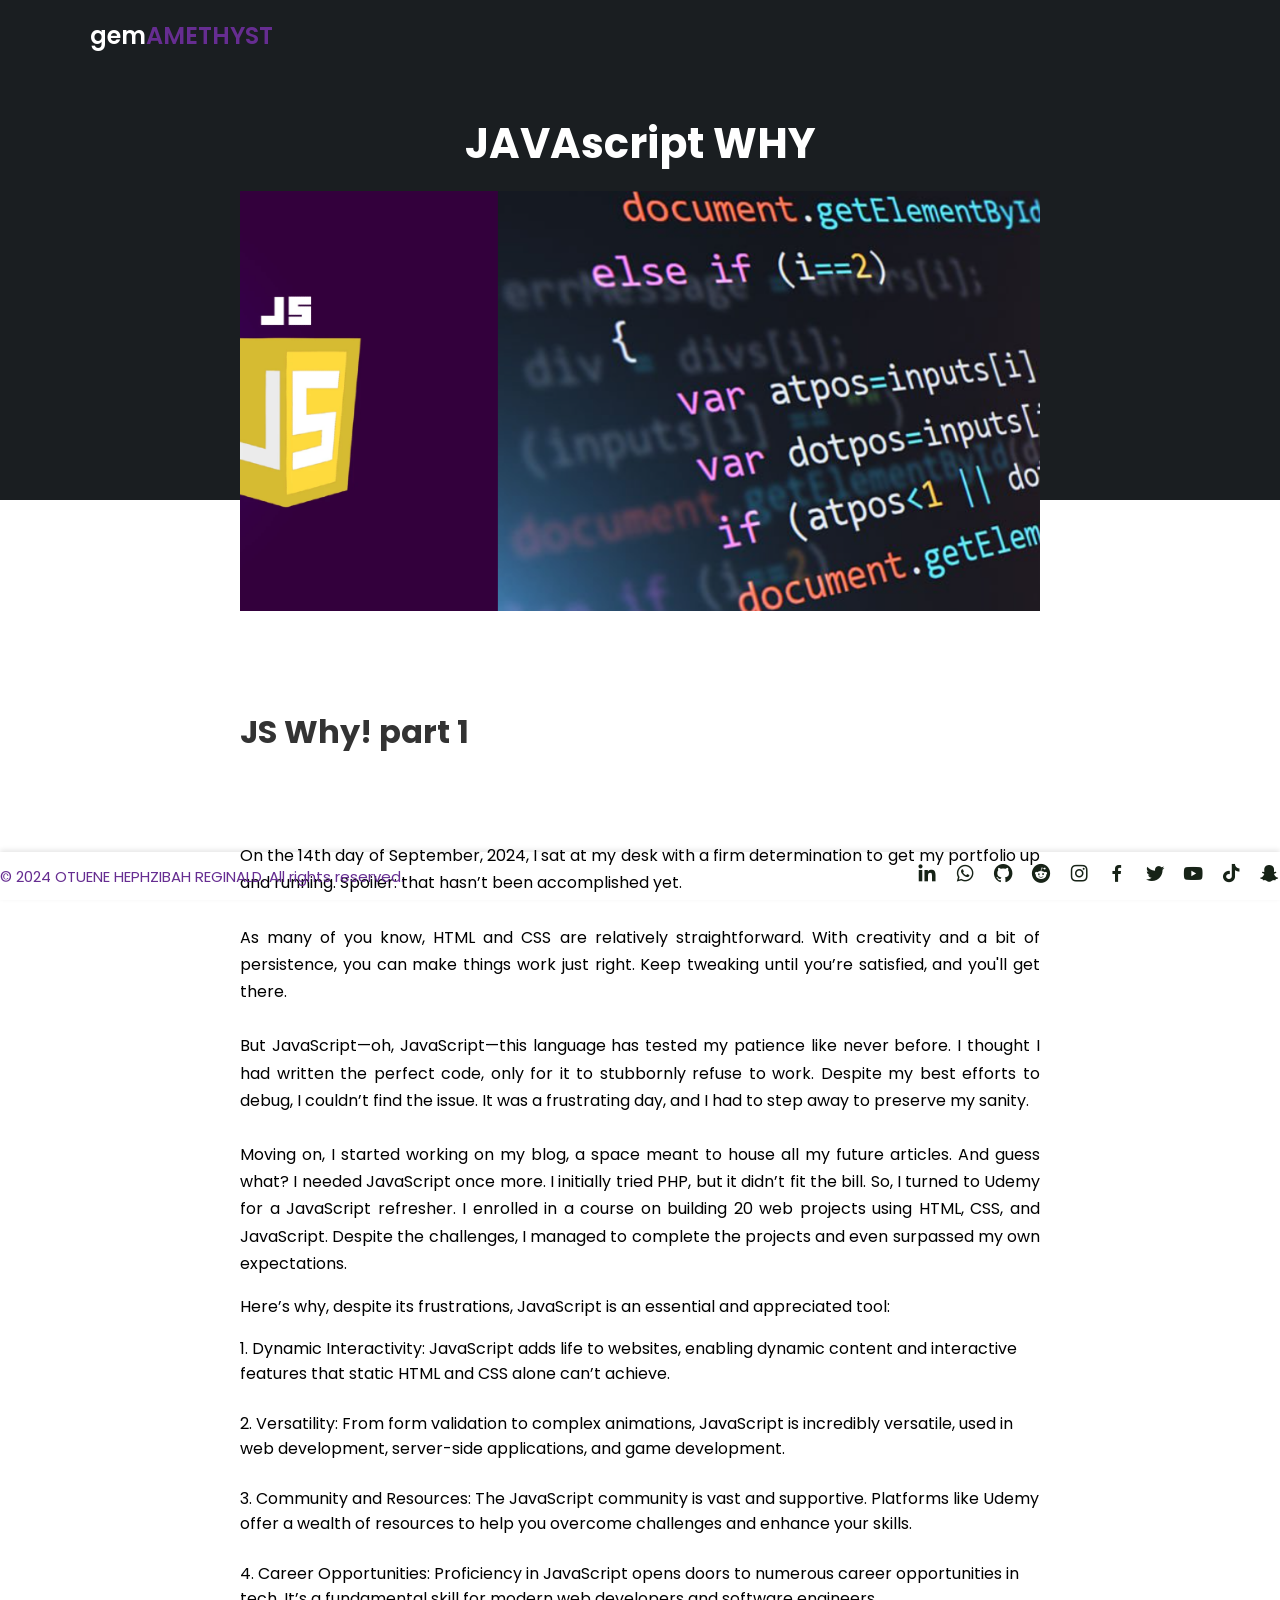
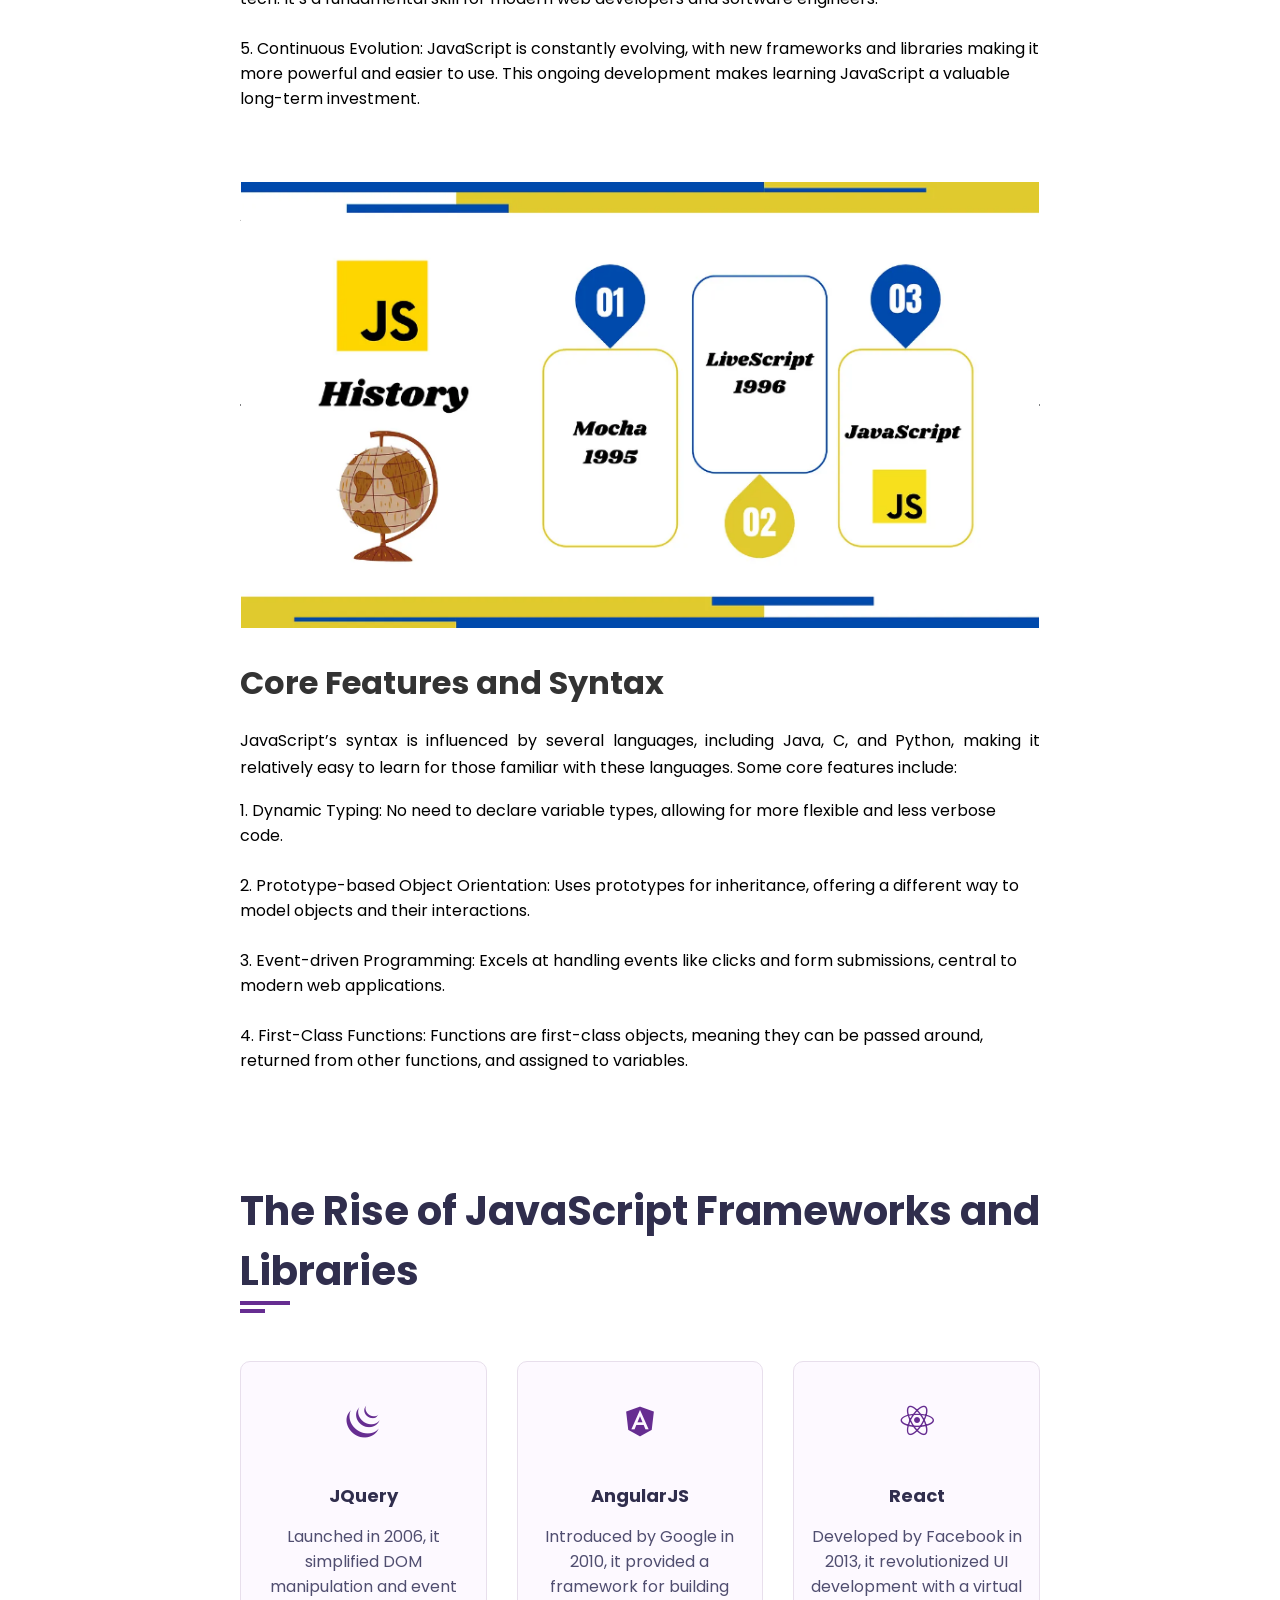
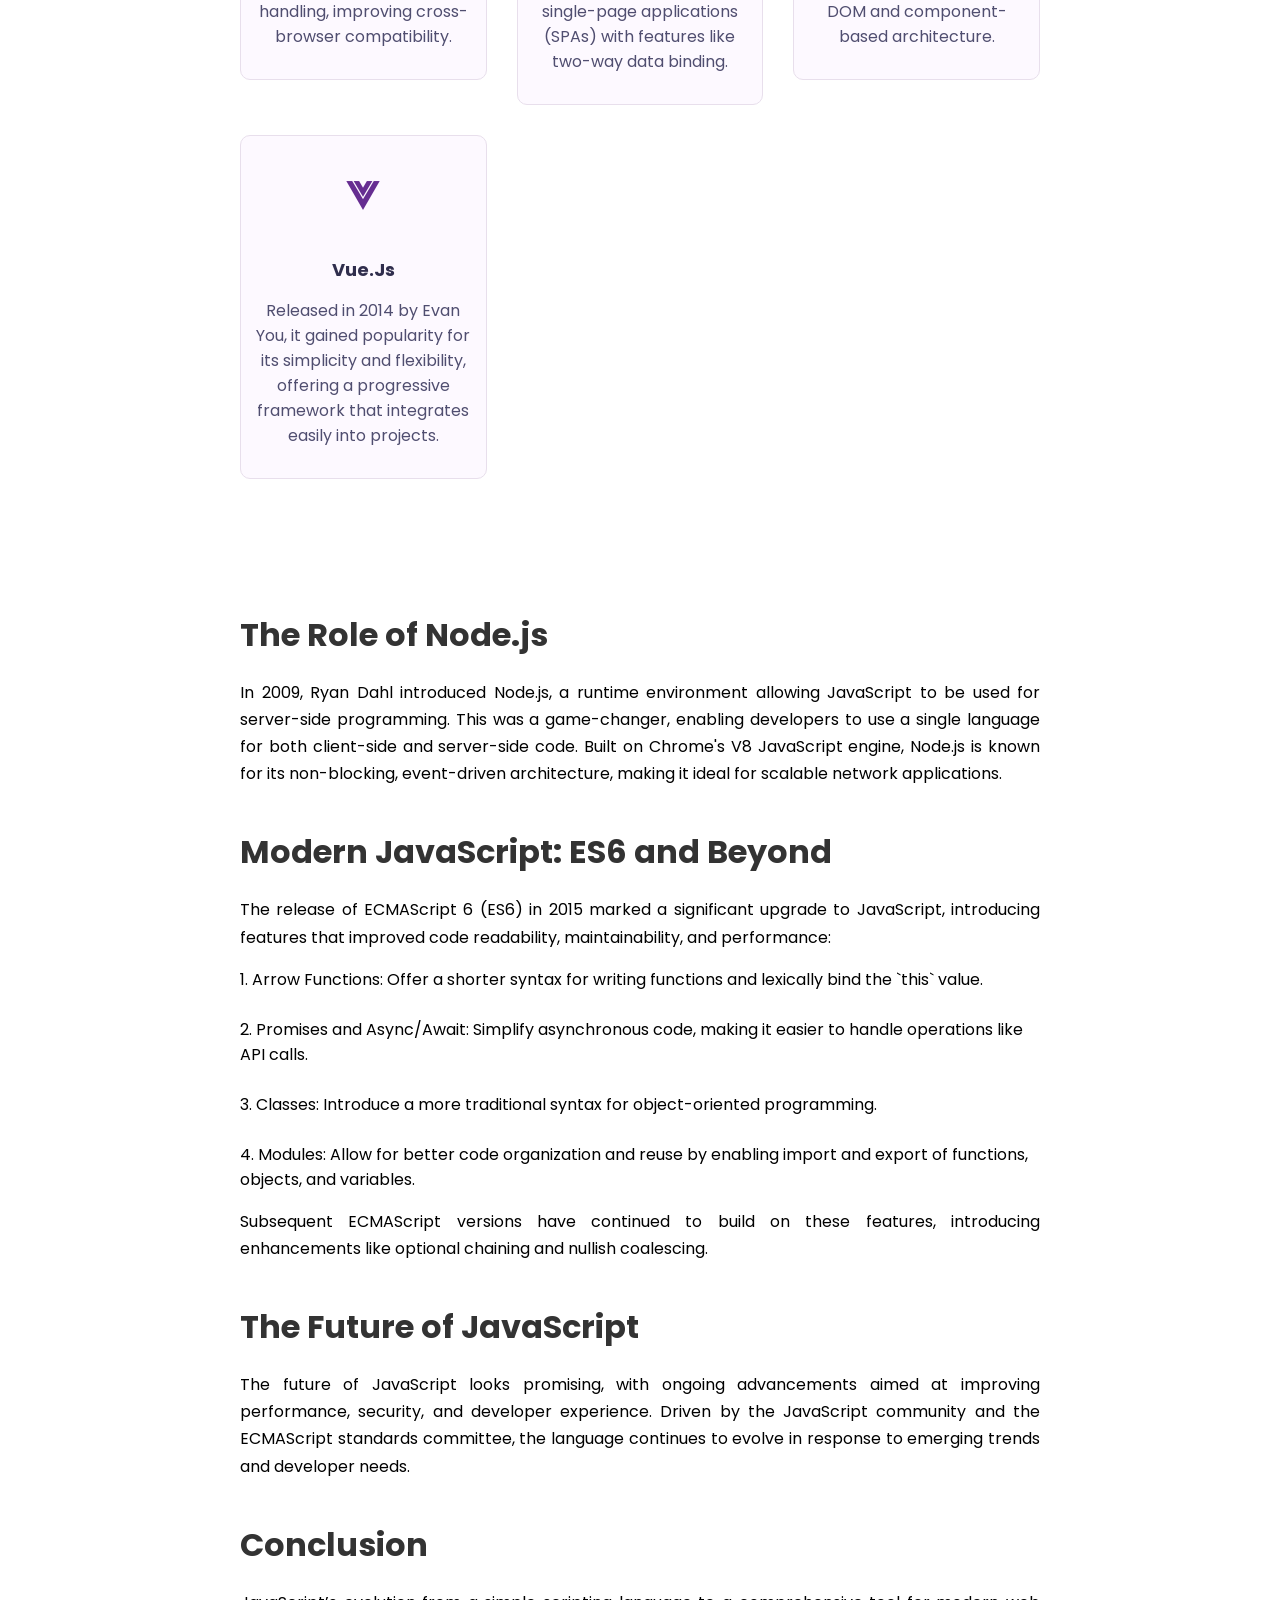
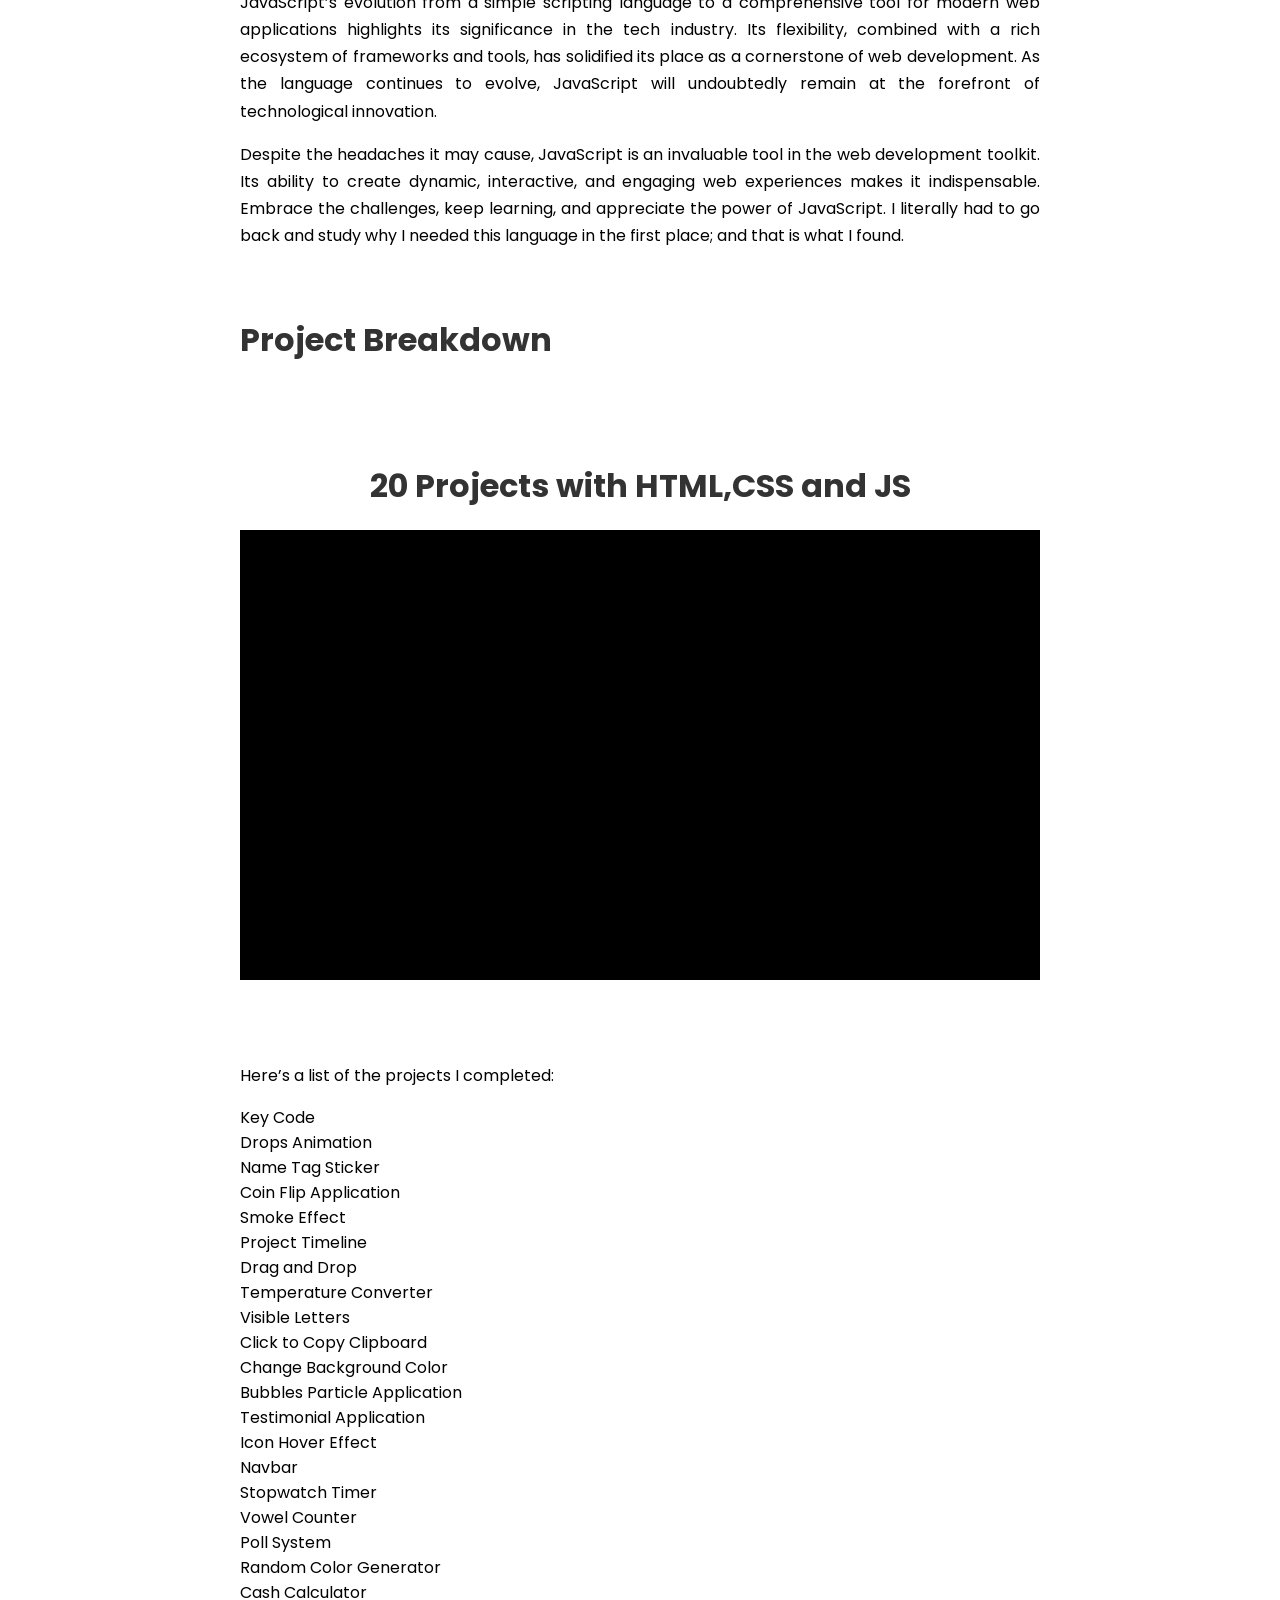
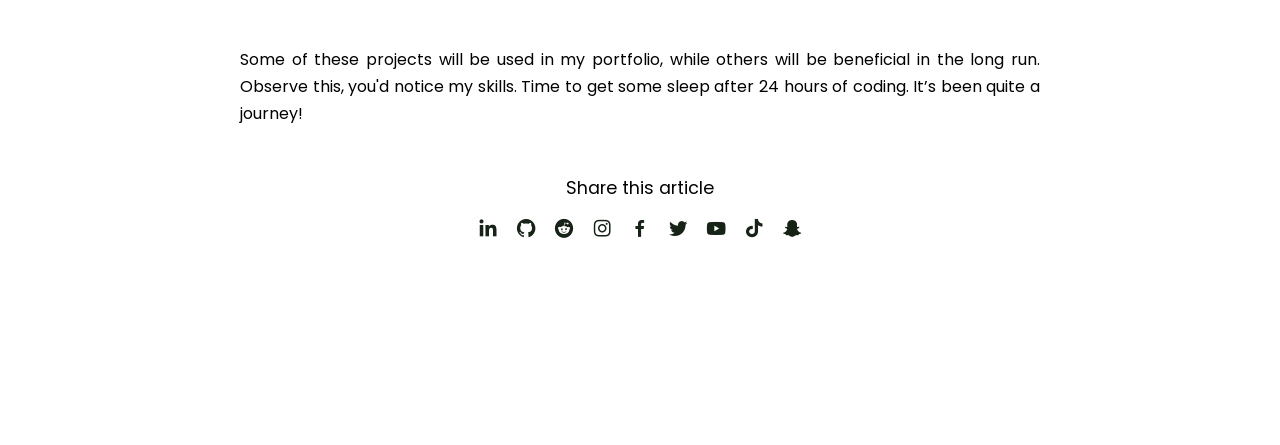
==== index.html @ 53ecd516 "Rename Java-why.html to index.html" ====
<!DOCTYPE html>
<html lang="en">
<head>
    <meta charset="UTF-8">
    <meta http-equiv="X-UA-Compatible" content="IE=edge">
    <meta name="viewport" content="width=device-width, initial-scale=1.0">
    <title>JAVAscript WHY!</title>
    <link rel="stylesheet" href="css/style.css">
    <link rel="stylesheet" href="https://unpkg.com/boxicons@2.1.1/css/boxicons.min.css">
</head>
<body>
    <header class="shadow">
        <div class="nav container">
            <a href="index.html" class="logo">gem<span>AMETHYST</span></a>
            <a href="#" class="login" hidden>Login</a>
        </div>
    </header>
    <!--Post content-->
    <section class="post-header">
        <div class="header-content post-container">
            <!--back to home-->
            <a href="index.html" class="back-home" hidden>Back to Home</a>
            <!--Title-->
            <h1 class="header-title">JAVAscript WHY</h1>
            <img src="img/post-5.png" alt="JavaScript Introduction" class="header-img">
        </div>
    </section>
    <section class="post-content post-container">
        <h2 class="sub-heading">JS Why! part 1</h2>
        <br> <br>
        <p class="post-text">On the 14th day of September, 2024, I sat at my desk with a firm determination to get my portfolio up and running. Spoiler: that hasn’t been accomplished yet.
            <br> <br>
            As many of you know, HTML and CSS are relatively straightforward. With creativity and a bit of persistence, you can make things work just right. Keep tweaking until you’re satisfied, and you'll get there.
            <br> <br>
            But JavaScript—oh, JavaScript—this language has tested my patience like never before. I thought I had written the perfect code, only for it to stubbornly refuse to work. Despite my best efforts to debug, I couldn’t find the issue. It was a frustrating day, and I had to step away to preserve my sanity.
            <br> <br>
            Moving on, I started working on my blog, a space meant to house all my future articles. And guess what? I needed JavaScript once more. I initially tried PHP, but it didn’t fit the bill. So, I turned to Udemy for a JavaScript refresher. I enrolled in a course on building 20 web projects using HTML, CSS, and JavaScript. Despite the challenges, I managed to complete the projects and even surpassed my own expectations.
        </p>
        <p class="post-text">Here’s why, despite its frustrations, JavaScript is an essential and appreciated tool:
            <ul>
                    <li>1. Dynamic Interactivity: JavaScript adds life to websites, enabling dynamic content and interactive features that static HTML and CSS alone can’t achieve.</li>
               <br> <li>2. Versatility: From form validation to complex animations, JavaScript is incredibly versatile, used in web development, server-side applications, and game development.</li>
               <br> <li>3. Community and Resources: The JavaScript community is vast and supportive. Platforms like Udemy offer a wealth of resources to help you overcome challenges and enhance your skills.</li>
               <br> <li>4. Career Opportunities: Proficiency in JavaScript opens doors to numerous career opportunities in tech. It’s a fundamental skill for modern web developers and software engineers.</li>
              <br>  <li>5. Continuous Evolution: JavaScript is constantly evolving, with new frameworks and libraries making it more powerful and easier to use. This ongoing development makes learning JavaScript a valuable long-term investment.</li>
            </ul>
        </p><br><br><br>
        <h2 class="sub-heading">A Brief History of JavaScript</h2>
    <div class="flashcard portfolio-img"><br><br><br><br><br><br>
    <div class="flashcard-content">
        <div class="flashcard-front">
            <img src="img/post-6.png" alt="JavaScript Introduction" class="portfolio-img">
        </div>
        <div class="flashcard-back">
    <p class="post-text faq">JavaScript was created by Brendan Eich in 1995 while working at Netscape Communications Corporation. Originally named Mocha, it was later renamed LiveScript before becoming JavaScript. The initial goal was to add interactivity to web pages, complementing HTML and CSS. Designed to run in the browser, JavaScript allowed for dynamic content creation without server-side processing for every user interaction.</p>
        </div>
    </div>
</div><br><br><br><br><br><br><br><br><br>
        <h2 class="sub-heading">Core Features and Syntax</h2>
        <p class="post-text">JavaScript’s syntax is influenced by several languages, including Java, C, and Python, making it relatively easy to learn for those familiar with these languages. Some core features include:
            <ul>
            <li>1. Dynamic Typing: No need to declare variable types, allowing for more flexible and less verbose code.</li>
        <br><li>2. Prototype-based Object Orientation: Uses prototypes for inheritance, offering a different way to model objects and their interactions.</li>
        <br><li>3. Event-driven Programming: Excels at handling events like clicks and form submissions, central to modern web applications.</li>
        <br><li>4. First-Class Functions: Functions are first-class objects, meaning they can be passed around, returned from other functions, and assigned to variables.</li>
            </ul>
        </p>
        <section class="service section" id="services">
            <div class="container">
                <div class="row">
                    <div class="section-title padd-15">
                        <h2>The Rise of JavaScript Frameworks and Libraries</h2>
                    </div>
                </div>
                     <!-- Service Item Starts-->
                <div class="row">
                     <div class="service-item padd-15">
                        <div class="service-item-inner">
                            <div class="icon"> <i class='bx bxl-jquery'></i>
                            </div>
                            <h4>jQuery</h4>
                            <p>Launched in 2006, it simplified DOM manipulation and event handling, improving cross-browser compatibility.</p>
                        </div>
                     </div>
                     <div class="service-item padd-15">
                        <div class="service-item-inner">
                            <div class="icon"> <i class='bx bxl-angular' ></i>
                            </div>
                            <h4>AngularJS</h4>
                            <p>Introduced by Google in 2010, it provided a framework for building single-page applications (SPAs) with features like two-way data binding.</p>
                        </div>
                     </div>
                     <div class="service-item padd-15">
                        <div class="service-item-inner">
                            <div class="icon"><i class='bx bxl-react' ></i>
                            </div>
                            <h4>React</h4>
                            <p>Developed by Facebook in 2013, it revolutionized UI development with a virtual DOM and component-based architecture.</p>
                        </div>
                     </div>
                     <div class="service-item padd-15">
                        <div class="service-item-inner">
                            <div class="icon"><i class='bx bxl-vuejs' ></i>
                            </div>
                            <h4>Vue.js</h4>
                            <p>Released in 2014 by Evan You, it gained popularity for its simplicity and flexibility, offering a progressive framework that integrates easily into projects.</p>
                        </div>
                     </div>
                </div>
            </div>
         </section>
        <h2 class="sub-heading">The Role of Node.js</h2>
        <p class="post-text">In 2009, Ryan Dahl introduced Node.js, a runtime environment allowing JavaScript to be used for server-side programming. This was a game-changer, enabling developers to use a single language for both client-side and server-side code. Built on Chrome's V8 JavaScript engine, Node.js is known for its non-blocking, event-driven architecture, making it ideal for scalable network applications.</p><br>
        <h2 class="sub-heading">Modern JavaScript: ES6 and Beyond</h2>
        <p class="post-text">The release of ECMAScript 6 (ES6) in 2015 marked a significant upgrade to JavaScript, introducing features that improved code readability, maintainability, and performance:
            <ul>
                <li>1. Arrow Functions: Offer a shorter syntax for writing functions and lexically bind the `this` value.</li>
            <br><li>2. Promises and Async/Await: Simplify asynchronous code, making it easier to handle operations like API calls.</li>
            <br><li>3. Classes: Introduce a more traditional syntax for object-oriented programming.</li>
            <br><li>4. Modules: Allow for better code organization and reuse by enabling import and export of functions, objects, and variables.</li>
            </ul>
        </p>
        <p class="post-text">Subsequent ECMAScript versions have continued to build on these features, introducing enhancements like optional chaining and nullish coalescing.</p>
        <br><h2 class="sub-heading">The Future of JavaScript</h2>
        <p class="post-text">The future of JavaScript looks promising, with ongoing advancements aimed at improving performance, security, and developer experience. Driven by the JavaScript community and the ECMAScript standards committee, the language continues to evolve in response to emerging trends and developer needs.</p>
        <br>
        <h2 class="sub-heading">Conclusion</h2>
        <p class="post-text">JavaScript’s evolution from a simple scripting language to a comprehensive tool for modern web applications highlights its significance in the tech industry. Its flexibility, combined with a rich ecosystem of frameworks and tools, has solidified its place as a cornerstone of web development. As the language continues to evolve, JavaScript will undoubtedly remain at the forefront of technological innovation.
        </p>
        <p class="post-text">Despite the headaches it may cause, JavaScript is an invaluable tool in the web development toolkit. Its ability to create dynamic, interactive, and engaging web experiences makes it indispensable. Embrace the challenges, keep learning, and appreciate the power of JavaScript. I literally had to go back and study why I needed this language in the first place; and that is what I found.</p><br><br>
        <h2 class="sub-heading">Project Breakdown</h2>
        <!-- Video Section -->
<section class="video-section post-container">
    <h2 class="sub-heading">20 Projects with HTML,CSS and JS</h2>
    <div  id="video-container"  class="video-container">
        <iframe width="560" height="315" src="https://www.youtube.com/embed/vBB3vHNWufc?si=1wECyl5LF7xjWL_x?autoplay=0" 
        title="YouTube video player" 
        frameborder="0" 
        allow="accelerometer; autoplay; clipboard-write; encrypted-media; gyroscope; picture-in-picture; web-share" 
        referrerpolicy="strict-origin-when-cross-origin" allowfullscreen></iframe>
    </div>
</section>
        <p class="post-text">Here’s a list of the projects I completed:
            <ul>
                <li>Key Code</li>
                <li>Drops Animation</li>
                <li>Name Tag Sticker</li>
                <li>Coin Flip Application</li>
                <li>Smoke Effect</li>
                <li>Project Timeline</li>
                <li>Drag and Drop</li>
                <li>Temperature Converter</li>
                <li>Visible Letters</li>
                <li>Click to Copy Clipboard</li>
                <li>Change Background Color</li>
                <li>Bubbles Particle Application</li>
                <li>Testimonial Application</li>
                <li>Icon Hover Effect</li>
                <li>Navbar</li>
                <li>Stopwatch Timer</li>
                <li>Vowel Counter</li>
                <li>Poll System</li>
                <li>Random Color Generator</li>
                <li>Cash Calculator</li>
            </ul>
        </p><br>
        <p class="post-text">Some of these projects will be used in my portfolio, while others will be beneficial in the long run. Observe this, you'd notice my skills. Time to get some sleep after 24 hours of coding. It’s been quite a journey!</p>
    </section>
    <div class="share post-container">
        <span class="share-title">Share this article</span>
        <div class="social">
            <a href="https://www.linkedin.com/shareArticle?mini=true&url=YOUR_URL&title=YOUR_TITLE&summary=YOUR_SUMMARY"  target="_blank"><i class='bx bxl-linkedin'></i></a>
            <a href="https://github.com/new"  target="_blank"><i class='bx bxl-github'></i></a>
            <a href="https://www.reddit.com/submit?url=YOUR_URL&title=YOUR_TITLE"  target="_blank"><i class='bx bxl-reddit'></i></a>
            <a href="https://www.instagram.com/"  target="_blank"><i class='bx bxl-instagram'></i></a>
            <a href="https://www.facebook.com/sharer/sharer.php?u=YOUR_URL"  target="_blank"><i class='bx bxl-facebook'></i></a>
            <a href="https://twitter.com/intent/tweet?url=YOUR_URL&text=YOUR_TEXT"  target="_blank"><i class='bx bxl-twitter'></i></a>
            <a href="https://www.youtube.com/"  target="_blank"><i class='bx bxl-youtube'></i></a>
            <a href="https://www.tiktok.com/"  target="_blank"><i class='bx bxl-tiktok'></i></a>
            <a href="https://www.snapchat.com/"  target="_blank"><i class='bx bxl-snapchat'></i></a>
        </div>
    </div>
    <!--Footer-->
    <div class="footer container">
        <p>&#169; 2024 OTUENE HEPHZIBAH REGINALD. All rights reserved.</p>
        <div class="social">
            <a href="http://www.linkedin.com/in/hephzibah-otuene" target="_blank"><i class='bx bxl-linkedin'></i></a>
            <a href="https://wa.link/qwm58c" target="_blank"><i class='bx bxl-whatsapp'></i></a>
            <a href="http://www.github.com/heptuene123098" target="_blank"><i class='bx bxl-github'></i></a>
            <a href="https://www.reddit.com/user/Its_hebzlove/" target="_blank"><i class='bx bxl-reddit'></i></a>
            <a href="http://www.instagram.com/its_hebzlove" target="_blank"><i class='bx bxl-instagram'></i></a>
            <a href="http://www.facebook.com/hephzibah.otuene.3" target="_blank"><i class='bx bxl-facebook'></i></a>
            <a href="http://www.x.com/its_hebzlove" target="_blank"><i class='bx bxl-twitter'></i></a>
            <a href="https://www.youtube.com/@its_hebzlove" target="_blank"><i class='bx bxl-youtube'></i></a>
            <a href="https://www.tiktok.com/@its_hebzlove" target="_blank"><i class='bx bxl-tiktok'></i></a>
            <a href="https://snapchat.com/t/dgJ2RauV" target="_blank"><i class='bx bxl-snapchat'></i></a>
        </div>
    </div>
    <script src="https://code.jquery.com/jquery-3.7.1.js" integrity="sha256-eKhayi8LEQwp4NKxN+CfCh+3qOVUtJn3QNZ0TciWLP4=" crossorigin="anonymous"></script>
    <script src="js/main.js"></script>
    <script src="js/video.js"></script>
</body>
</html>
---- css/style.css ----
@import url('https://fonts.googleapis.com/css2?family=Poppins:wght@400;500;600;700&display=swap');
*{
    font-family: 'poppins', sans-serif;
    margin: 0;
    padding: 0;
    scroll-behavior: smooth;
    scroll-padding-top: 2rem;
    box-sizing: border-box;
}
:root
{
    --bg-black-1000: #151515;
    --bg-black-900:#f2f2fc;
    --bg-black-100:#fdf9ff;
    --bg-black-50:#e8dfec;
    --text-black-800:#f2f2fc;
    --text-black-900:#302e4d;
    --text-black-700:#504e70;
    --container-color: #1a1e21;
    --second-color: #662d91;
    --text-color: #172317;
    --bg-color: #fff;
    --skin-color:var(--second-color);
}
::selection{
    color: var(--bg-color);
    background: var(--second-color);
}
body{
    margin: 0;
}
a{
    text-decoration: none;
}
li{
    list-style: none;
}
img{
    width: 100%;
}
section{
    padding: 3rem 0 2rem;
}
.container{
    max-width: 1068px;
    margin: auto;
    width: 100%;
}
header{
    position: fixed;
    top: 0;
    left: 0;
    width: 100%;
    z-index: 200;
}
header.shadow{
    background: var(--bg-color);
    box-shadow: 0 1px 4px hsl(0 4% 14% / 10%);
    transition: 0.4s;
}
header.shadow .logo{
    color: var(--text-color);
}
.nav{
    display: flex;
    align-items: center;
    justify-content: space-between;
    padding: 18px 0;
}
.logo{
    font-size: 1.5rem;
    font-weight: 600;
    color: var(--bg-color);
}
.logo span{
    color: var(--second-color);
}
.login{
    padding: 8px 14px;
    text-transform: uppercase;
    font-weight: 500;
    border-radius: 4px;
    color: var(--bg-color);
    background: var(--second-color);
}
.login:hover{
    background: hsl(274, 53%, 47%);
    transition: 0.3s;
}
.home{
    width: 100%;
    min-height: 440px;
    background: var(--container-color);
    display: grid;
    justify-content: center;
    align-items: center;
}
.home-text{
    color:var(--bg-color);
    text-align: center;
}
.home-title{
    font-size: 3.5rem;
}
.home-subtitle{
    font-size: 1rem;
    font-weight: 400;
}
.post-filter{
    display: flex;
    justify-content: center;
    align-items: center;
    column-gap: 1.5rem;
    margin-top: 2rem !important;
}
.filter-item{
    font-size: 0.9rem;
    font-weight: 500;
    cursor: pointer;
}
.active-filter{
    background: var(--second-color);
    color: var(--bg-color);
    padding: 4px 10px;
    border-radius: 4px;
}
.post{
    display: grid;
    grid-template-columns: repeat(auto-fit, minmax(208px, auto));
    justify-content: center;
    gap: 1.5rem;
}
.post-box{
    background: var(--bg-color);
    box-shadow: 0 4px 14px hsl(355deg 25% 15% / 10%);
    padding: 15px;
    border-radius: 0.5rem;
}
.post-img{
    width: 100%;
    height: 200px;
    object-fit: cover;
    object-position: center;
    border-radius: 0.5rem;
}
.category{
    font-size: 0.9rem;
    font-weight: 500;
    text-transform: uppercase;
    color: var(--second-color);
}
.post-title{
    font-size: 1.3rem;
    font-weight: 600;
    color: var(--text-color);
    display: -webkit-box;
    -webkit-line-clamp: 3;
    -webkit-box-orient: vertical;
    overflow: hidden;
}
.post-date{
    display: flex;
    font-size: 0.875rem;
    text-transform: uppercase;
    font-weight: 400;
    margin-top: 4px;
}
.post-description{
    font-size: 0.9rem;
    line-height: 1.5rem;
    margin: 5px 0 10px;
    display: -webkit-box;
    -webkit-line-clamp: 3;
    -webkit-box-orient: vertical;
    overflow: hidden;
}
.profile{
    display: flex;
    align-items: center;
    gap: 10px;
}
.profile-img{
    width: 35px;
    height: 35px;
    border-radius: 50%;
    object-fit: cover;
    object-position: center;
    border: 2px solid var(--second-color);
}
.profile-name{
    font-size: 0.82rem;
    font-weight: 500;
}
.footer{
    color: #662d91;
    display: flex;
    justify-content: space-between;
    align-items: center;
    padding: 10px 0;
    position: fixed;
    left: 0;
    bottom: 0;  
    text-align: center;
    width: 100%;
    z-index: 100;
    box-sizing: border-box;
    box-shadow: 0 -2px 5px rgba(0, 0, 0, 0.1); 
}
.footer p{
    font-size: 0.938rem;
    margin: 0;
}
.footer.container{
    max-width: 5000px;
    margin: 0 auto;
    width: 100%;
}
.social{
    display: flex;
    align-items: center;
    column-gap: 1rem;
}
.social .bx{
    font-size: 1.4rem;
    color: var(--text-color);
}
.social .bx:hover{
    color: var(--second-color);
    transition: 0.3s all linear;
}
/*post conten*/
.post-header{
    width: 100%;
    height: 500px;
    background: var(--container-color);
}
.post-container{
    max-width: 800px;
    margin: auto;
    width: 100%;
}
.header-content{
    display: flex;
    flex-direction: column;
    align-items: center;
    margin-top: 4rem !important;
}
.back-home{
    color: var(--second-color);
    font-size: 0.9rem;
}
.header-title{
    width: 90%;
    font-size: 2.6rem;
    color: var(--bg-color);
    text-align: center;
    margin-bottom: 1rem;
}
.header-img{
    width: 100%;
    height: 420px;
    object-fit: cover;
    object-position: center;
}
.post-content{
    margin-top: 10rem !important;
}
.sub-heading{
    font-size: 1.2rem;
}
.post-text{
    font-size: 1rem;
    line-height: 1.7rem;
    margin: 1rem 0;
    text-align: justify;
}
/*Share*/
.share{
    display: flex;
    flex-direction: column;
    align-items: center;
    row-gap: 1rem;
    padding-bottom: 200px;
}
.share-title{
    font-size: 1.1rem;
}
.post.container{
    padding-bottom: 200px;
}
/*responsive*/
@media(max-width: 1060px){
    .container{
        margin: 0 auto;
        width: 95%;
    }
    .home-yexy{
        width: 100%;
    }
}
@media(max-width: 800px){
    .nav{
        padding: 14px 0;
    }
    .post-container{
        margin: 0 auto;
        width: 95%;
    }
}
@media(max-width: 768px){
    .nav{
        padding: 10px 0;
    }
    section{
        padding: 2rem 0;
    }
    .header-content{
        margin-top: 3rem !important;
    }
    .home{
        min-height: 380px;
    }
    .home-title{
        font-size: 3rem;
    }
    .header-title{
        font-size: 2rem;
    }
    .header-img{
        height: 370px;
    }
    .post-header{
        height: 435px;
    }
    .post-content{
        margin-top: 9rem !important;
    }
}
@media(max-width: 570px){
    .post-header{
        height: 390px;
    }
    .header-title{
        width: 100%;
    }
    .header-img{
        height: 340px;
    }
    .footer{
        flex-direction: column;
        row-gap: 1rem;
        padding: 20px 0;
        text-align: center;
    }
}
@media(max-width: 396px){
    .home-title{
        font-size: 2rem;
    }
    .home-subtitle{
        font-size: 0.9rem;
    }
    .home{
        min-height: 300px;
    }
    .post-box{
        padding: 10px;
    }
    .header-title{
        font-size: 1.4rem;
    }
    .header-img{
        height: 240px;
    }
    .post-header{
        height: 335px;
    }
    .post-content{
        margin-top: 5rem !important;
    }
    .post-text{
        font-size: 0.857rem;
        line-height: 1.5rem;
        margin: 10px 0;
    }
}
.flashcard {
    position: relative;
    width: 100%;
    margin-bottom: 30px;
    perspective: 1000px; 
}
.flashcard-content {
    position: relative;
    width: 100%;
    height: 100%;
    transition: transform 0.6s;
    transform-style: preserve-3d;
    transform: rotateY(0deg);
}
.flashcards .portfolio-img img
{
    width: 100%;
    display: block;
    border: 6px solid var(--container-color);
    border-radius: 10px;
    overflow: hidden;
    cursor: pointer;
    flex: 0 0   33.33%;
    max-width: 33.33%;
    margin-bottom: 30px;
    padding-bottom: 40px;
}
.flashcard:hover .flashcard-content {
    transform: rotateY(180deg);
}
.flashcard-front,
.flashcard-back {
    position: absolute;
    width: 100%;
    height: 100%;
    backface-visibility: hidden;
    border-radius: 10px;
}
.flashcard-front {
    display: flex;
    align-items: center;
    justify-content: center;
    background: var(--container-color);
    border: 1px solid var(--container-color);
}
.flashcard-back {
    background-color: #f9f9f9; 
    color: #333;
    display: flex;
    align-items: center;
    justify-content: center;
    text-align: center;
    transform: rotateY(180deg);
    padding: 20px; 
}
.flashcard-content.flipped {
    transform: rotateY(180deg);
}
.service .container
{
    padding-bottom: 40px;
}
.service .service-item
{
    margin-bottom: 30px;
    flex: 0 0 33.33%;
    max-width: 33.33%;
}
.service .service-item .service-item-inner
{
    background-color: var(--bg-black-100);
    border: 1px solid var(--bg-black-50);
    border-radius: 10px;
    padding: 30px 15px;
    text-align: center;
    transition: all 0.3s ease;
}
.service .service-item .service-item-inner:hover
{
    box-shadow: 0 0 20px rgba(48, 46, 77, 0.15);
}
.service .service-item .service-item-inner .icon
{
    height: 60px;
    width: 60px;
    border-radius: 50%;
    display: block;
    margin: 0 auto 30px;
    text-align: center;
    transition: all 0.3s ease;
}
.service .service-item .service-item-inner .icon .bx
{
    font-size: 40px;
    color: var(--skin-color);
    line-height: 60px;
}
.service .service-item .service-item-inner:hover .icon
{
    background: var(--skin-color);
}
.service .service-item .service-item-inner:hover .icon .bx
{
    font-size: 25px;
    color: #ffffff;
}
.service .service-item .service-item-inner h4
{
    font-size: 18px;
    margin-bottom: 15px;
    color: var(--text-black-900);
    font-weight: 700;
    text-transform: capitalize;
}
.service .service-item .service-item-inner p
{
    font-size: 16px;
    color: var(--text-black-700);
    line-height: 25px;
}
.padd-15
{
    padding-left: 15px;
    padding-right: 15px;
}
.container
{
    max-width: 1100px;
    width: 100%;
    margin: auto;
}
.section .container
{
    padding-top: 60px;
    padding-bottom: 70px;
}
.section-title
{
    flex: 0 0 100%;
    max-width: 100%;
    margin-bottom: 60px;
}
.section-title h2
{
    font-size: 40px;
    color: var(--text-black-900);
    font-weight: 700;
    position: relative;
}
.section-title h2::after
{
    content: '';
    height: 4px;
    width: 25px;
    background-color: var(--skin-color);
    position: absolute;
    top: 100%;
    left: 0;
    margin-top: 8px;
}
.section-title h2::before
{
    content: '';
    height: 4px;
    width: 50px;
    background-color: var(--skin-color);
    position: absolute;
    top: 100%;
    left: 0;
}
.row
{
    display: flex;
    flex-wrap: wrap;
    margin-left: -15px;
    margin-right: -15px;
    position: relative;
}
/* Ensure the video container is visible and styled properly */
.video-section {
    margin: 50px 0;
    text-align: center;
}

.video-container {
    position: relative;
    padding-bottom: 56.25%; /* 16:9 Aspect Ratio */
    height: 0;
    overflow: hidden;
    max-width: 100%;
    background: #000;
    margin: 0 auto;
}
.video-section .sub-heading {
    font-size: 2rem;
    margin-bottom: 20px;
    color: #333;
}
.video-container iframe {
    position: absolute;
    top: 0;
    left: 0;
    width: 100%;
    height: 100%;
}

.sub-heading {
    font-size: 2rem;
    margin-bottom: 20px;
    color: #333;
}


.video-container iframe {
    position: absolute;
    top: 0;
    left: 0;
    width: 100%;
    height: 100%;
}
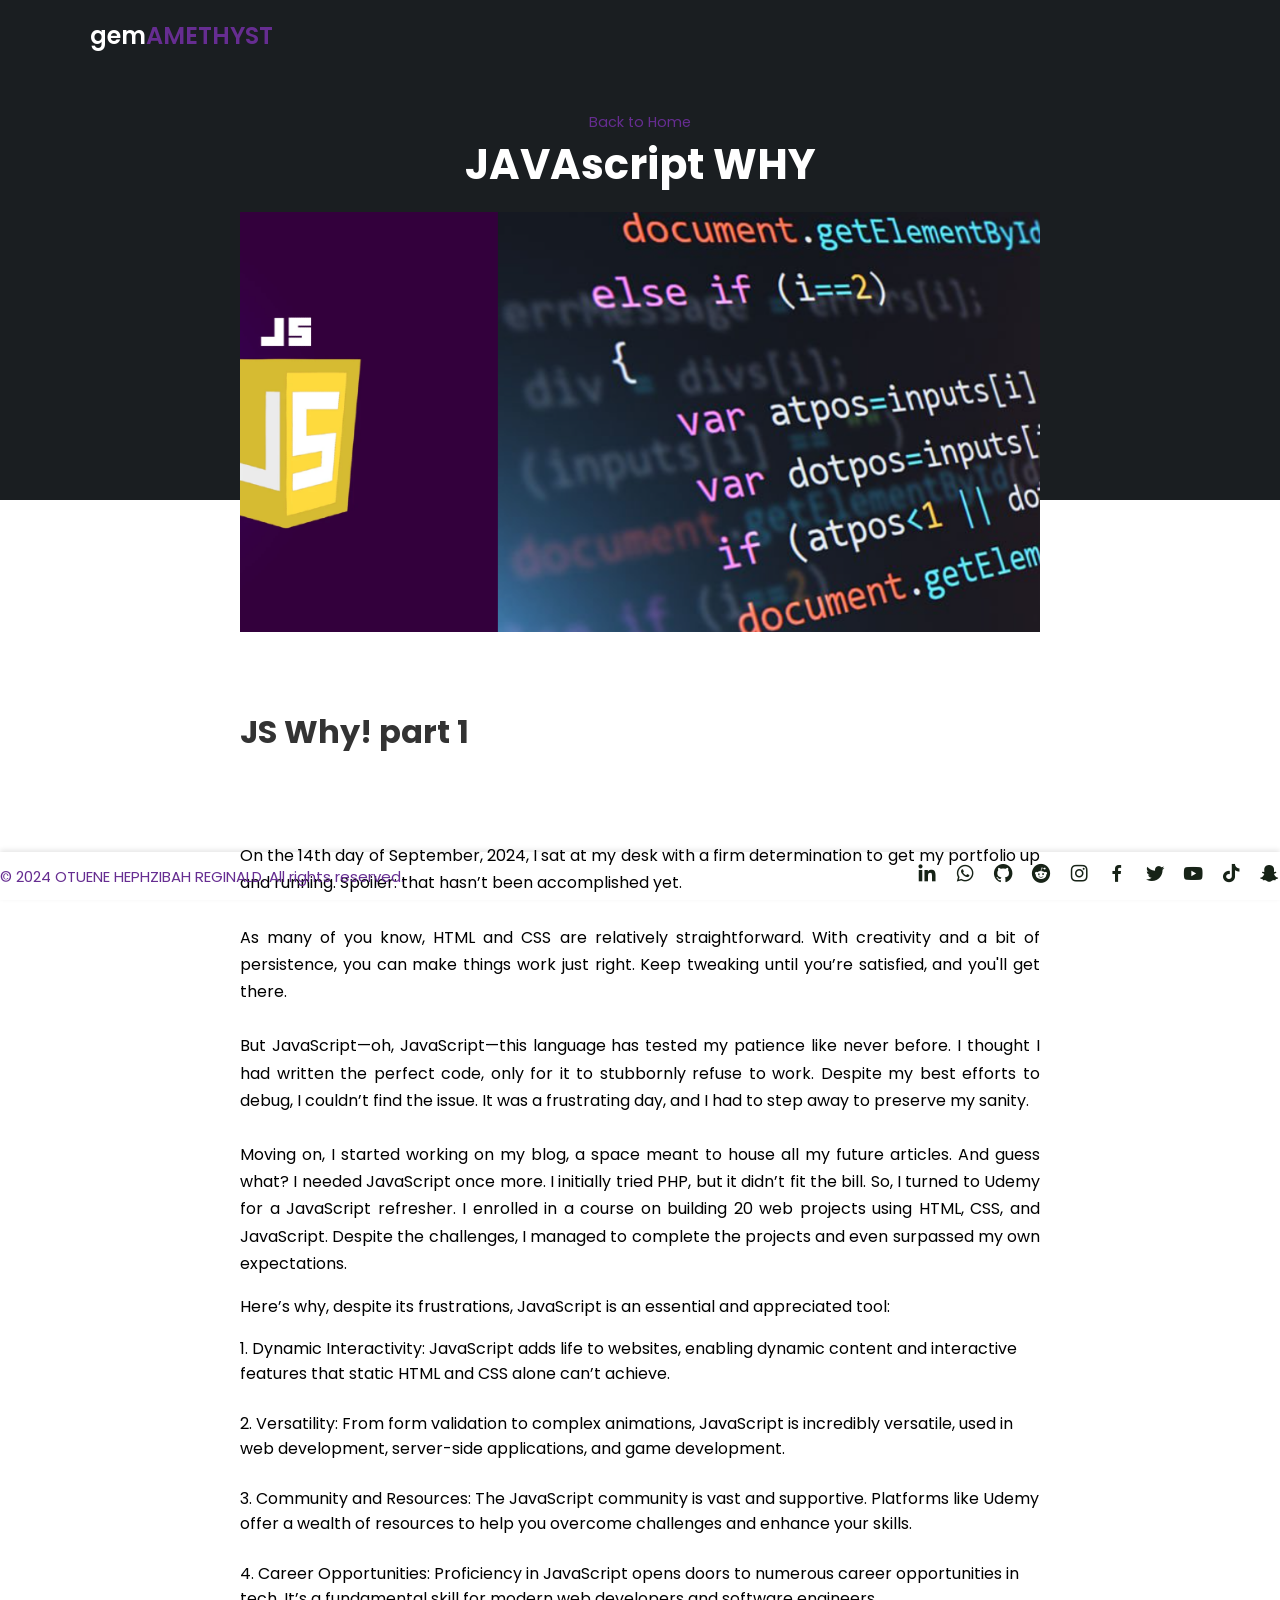
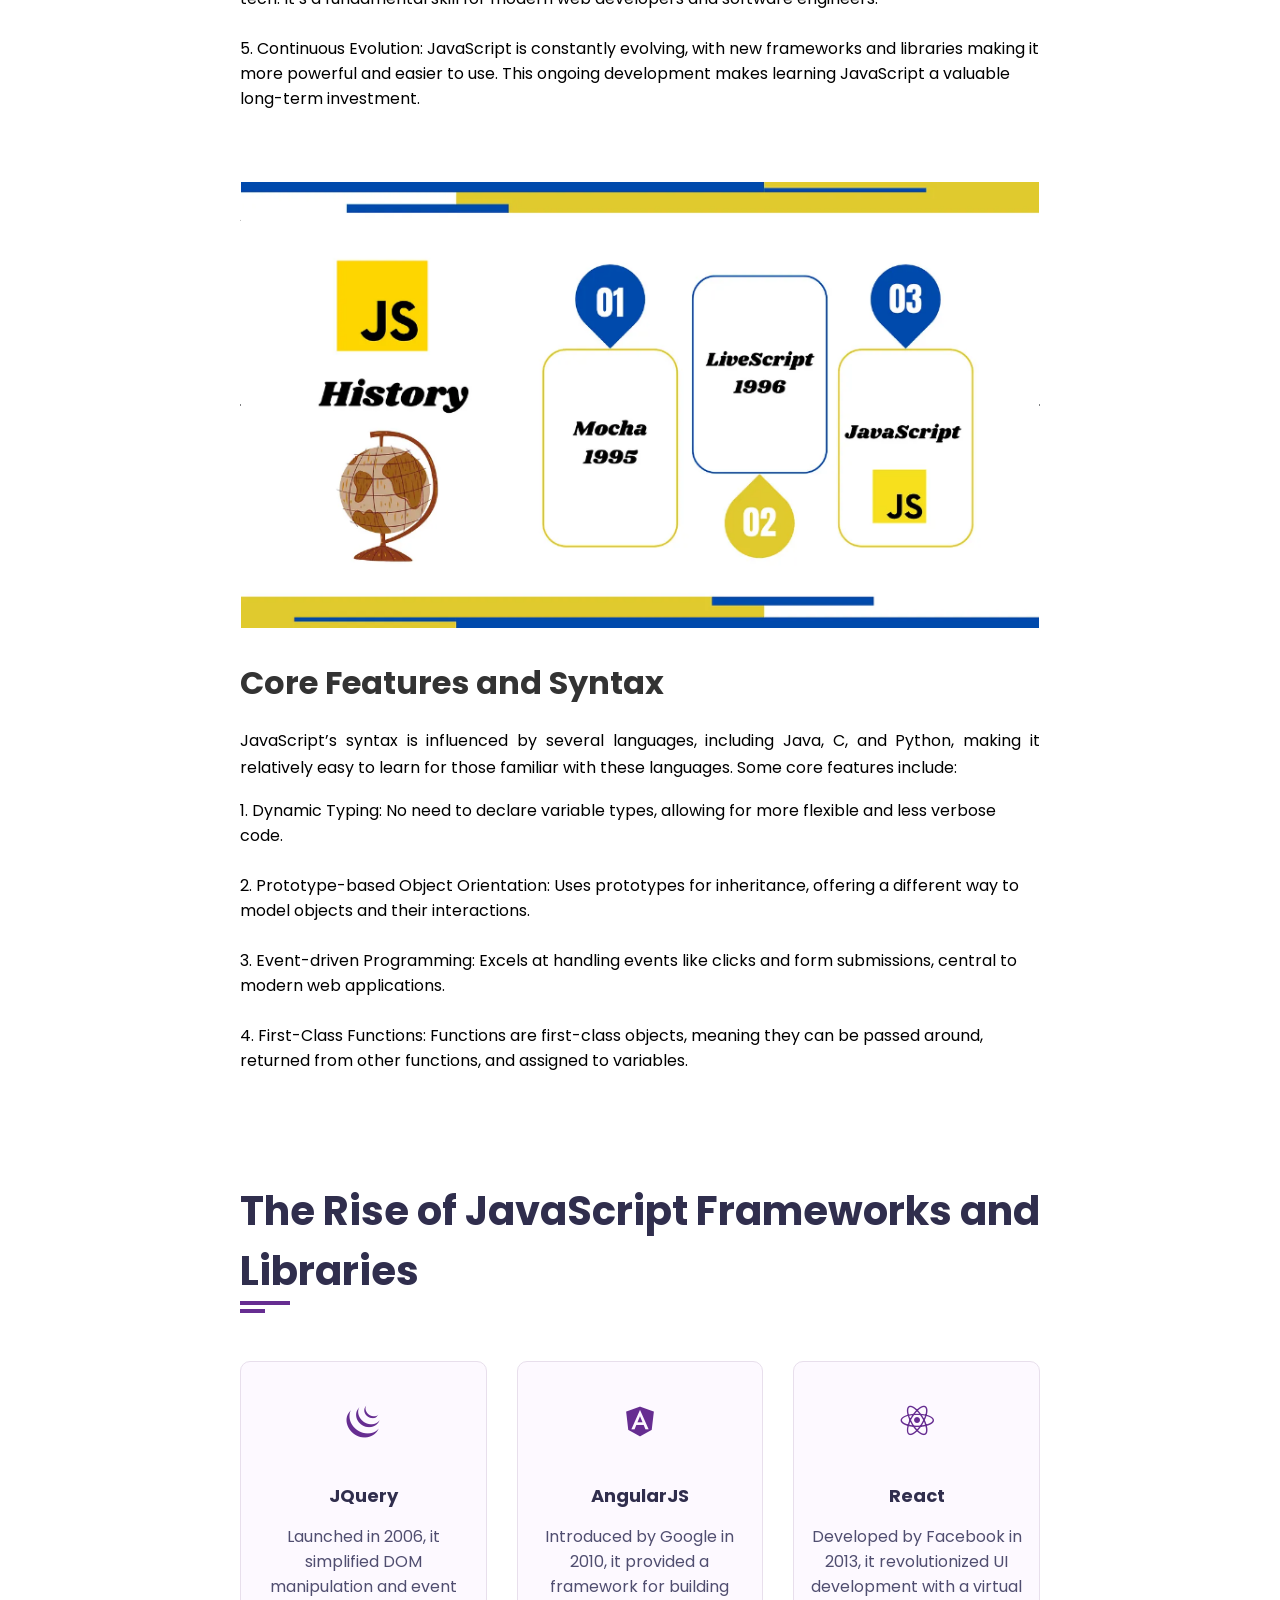
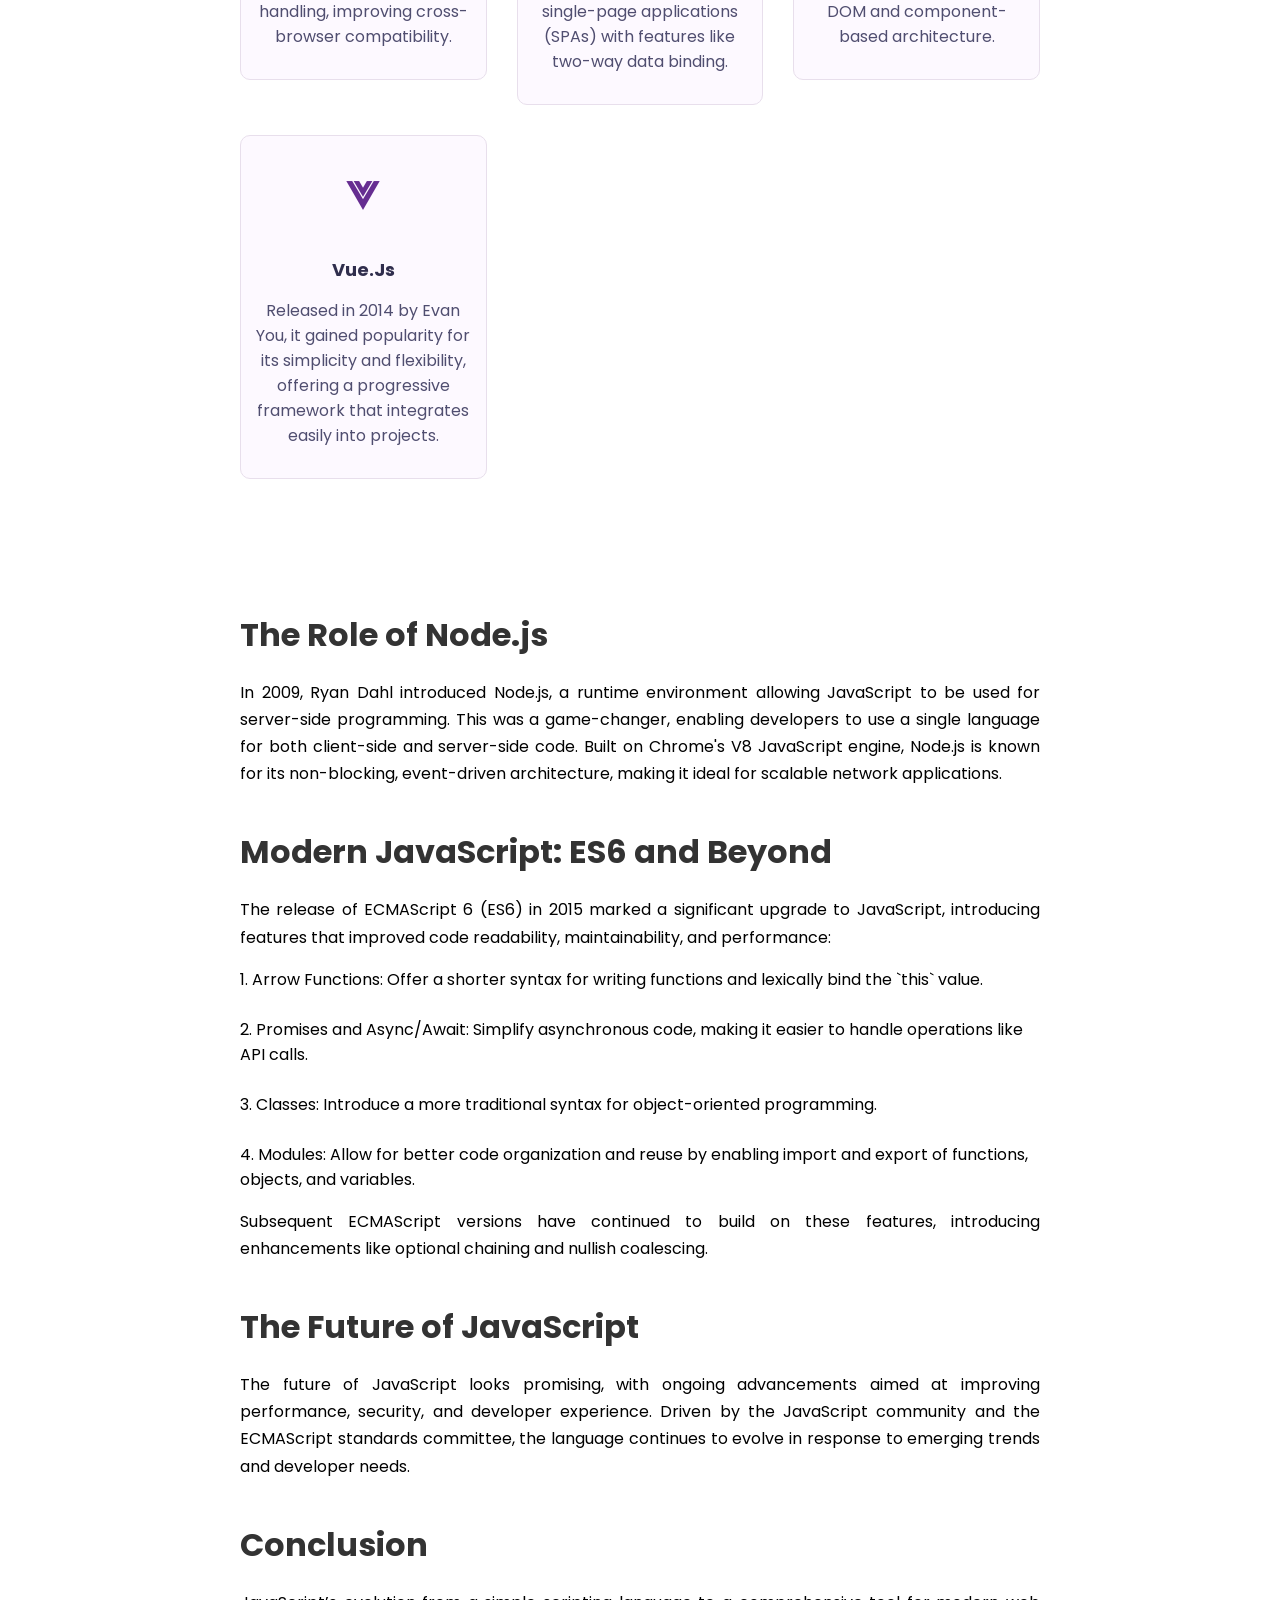
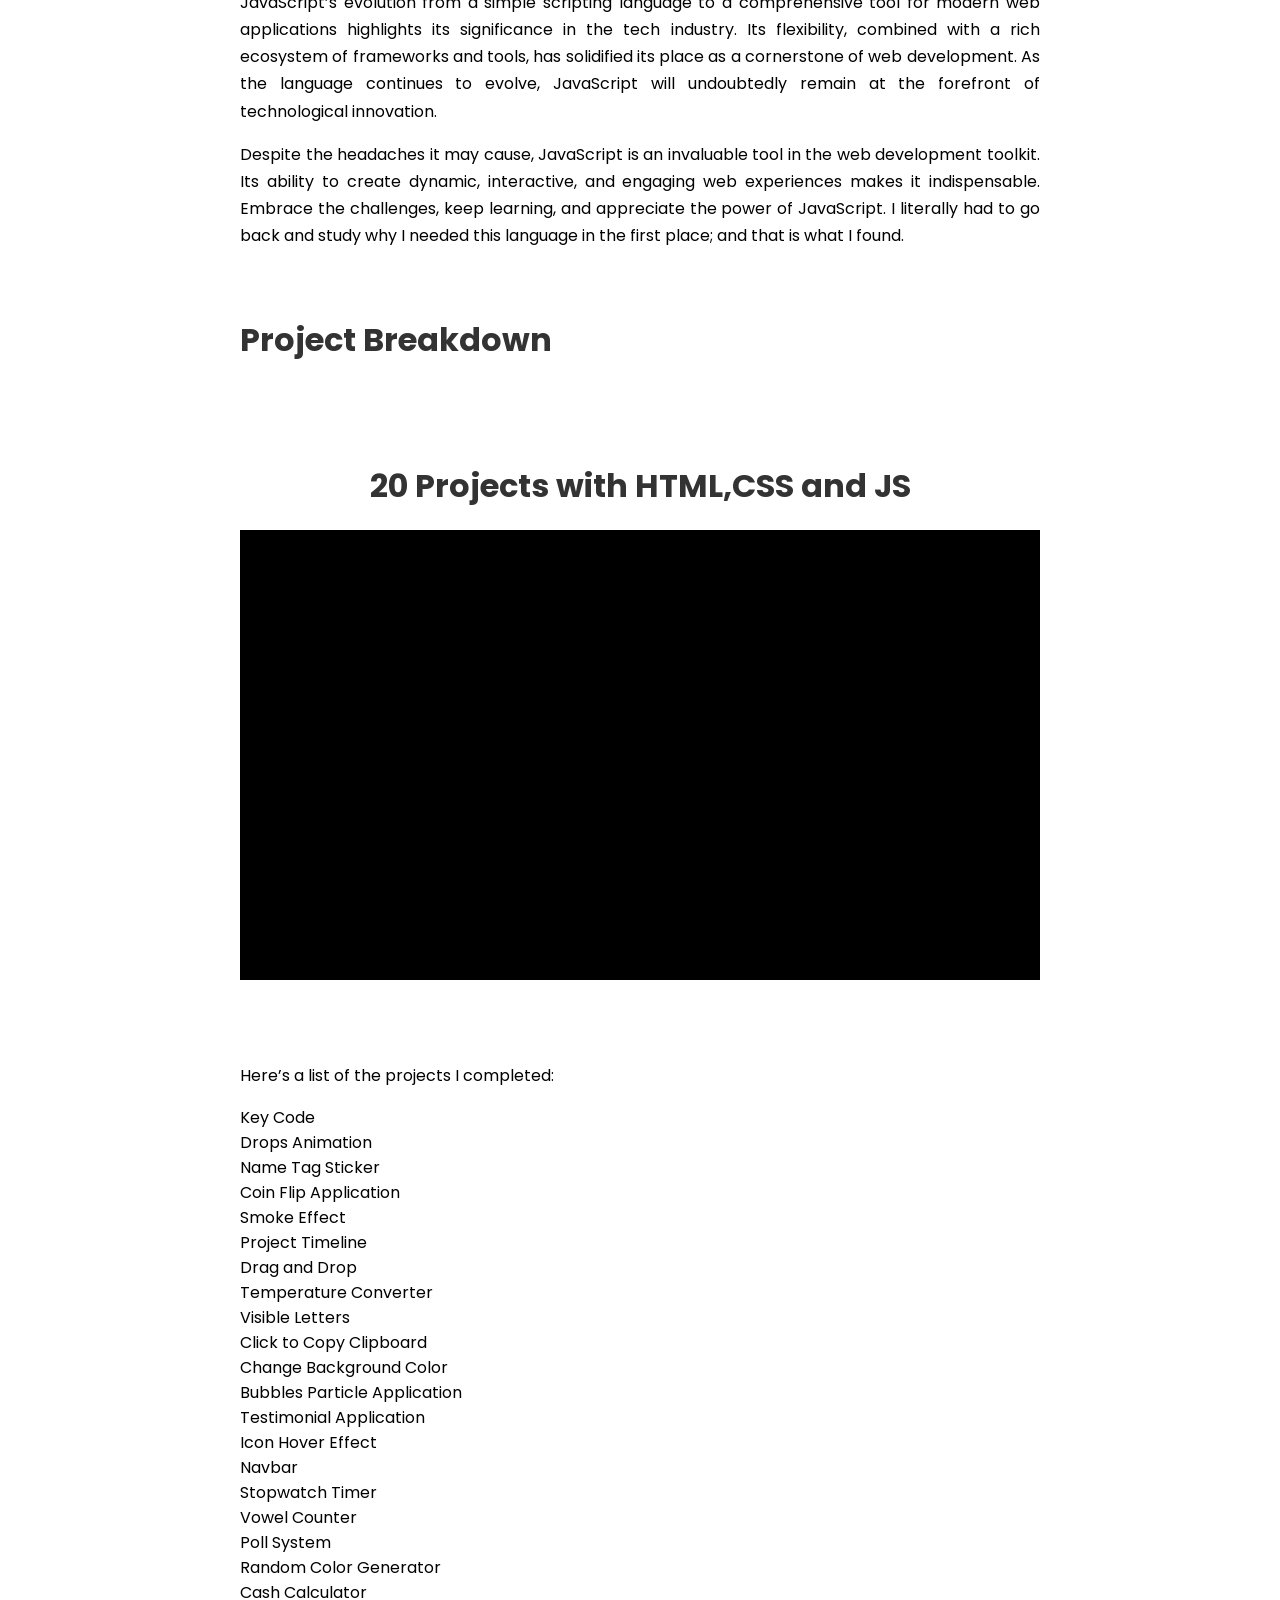
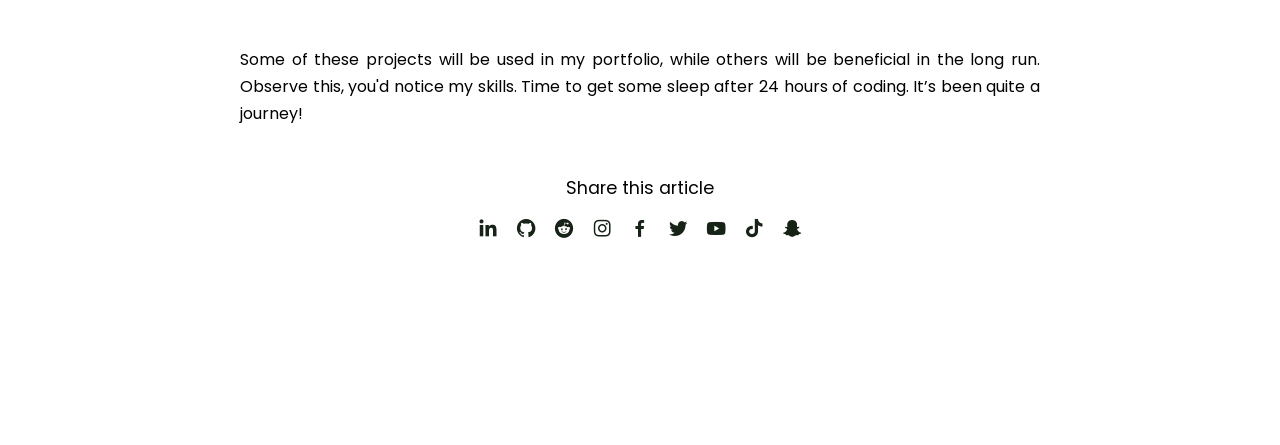
==== commit 5a692d94: "Update index.html" ====
--- a/index.html
+++ b/index.html
@@ -19,7 +19,7 @@
     <section class="post-header">
         <div class="header-content post-container">
             <!--back to home-->
-            <a href="index.html" class="back-home" hidden>Back to Home</a>
+            <a href="https://heptuene123098.github.io/My-Blog/" class="back-home" >Back to Home</a>
             <!--Title-->
             <h1 class="header-title">JAVAscript WHY</h1>
             <img src="img/post-5.png" alt="JavaScript Introduction" class="header-img">
@@ -169,12 +169,13 @@
     <div class="share post-container">
         <span class="share-title">Share this article</span>
         <div class="social">
-            <a href="https://www.linkedin.com/shareArticle?mini=true&url=YOUR_URL&title=YOUR_TITLE&summary=YOUR_SUMMARY"  target="_blank"><i class='bx bxl-linkedin'></i></a>
-            <a href="https://github.com/new"  target="_blank"><i class='bx bxl-github'></i></a>
-            <a href="https://www.reddit.com/submit?url=YOUR_URL&title=YOUR_TITLE"  target="_blank"><i class='bx bxl-reddit'></i></a>
-            <a href="https://www.instagram.com/"  target="_blank"><i class='bx bxl-instagram'></i></a>
-            <a href="https://www.facebook.com/sharer/sharer.php?u=YOUR_URL"  target="_blank"><i class='bx bxl-facebook'></i></a>
-            <a href="https://twitter.com/intent/tweet?url=YOUR_URL&text=YOUR_TEXT"  target="_blank"><i class='bx bxl-twitter'></i></a>
+            <div class="social">
+            <a href="https://www.linkedin.com/shareArticle?mini=true&url=https://heptuene123098.github.io/JAVAscript/&title=Check%20out%20this%20JavaScript%20project&summary=Here%20is%20a%20cool%20JavaScript%20project%20you%20might%20find%20interesting." target="_blank"><i class='bx bxl-linkedin'></i></a>
+            <a href="https://github.com/new?url=https://heptuene123098.github.io/JAVAscript/"   target="_blank"><i class='bx bxl-github'></i></a>
+            <a href="https://www.reddit.com/submit?url=https://heptuene123098.github.io/JAVAscript/&title=Check%20out%20this%20JavaScript%20project"   target="_blank"><i class='bx bxl-reddit'></i></a>
+            <a href="https://www.instagram.com/" target="_blank"><i class='bx bxl-instagram'></i></a>
+            <a href="https://www.facebook.com/sharer/sharer.php?u=https://heptuene123098.github.io/JAVAscript/"  target="_blank"><i class='bx bxl-facebook'></i></a>
+            <a href="https://twitter.com/intent/tweet?url=https://heptuene123098.github.io/JAVAscript/&text=Check%20out%20this%20JavaScript%20project!"  target="_blank"><i class='bx bxl-twitter'></i></a>
             <a href="https://www.youtube.com/"  target="_blank"><i class='bx bxl-youtube'></i></a>
             <a href="https://www.tiktok.com/"  target="_blank"><i class='bx bxl-tiktok'></i></a>
             <a href="https://www.snapchat.com/"  target="_blank"><i class='bx bxl-snapchat'></i></a>
--- a/css/style.css
+++ b/css/style.css
@@ -437,7 +437,7 @@
     justify-content: center;
     text-align: center;
     transform: rotateY(180deg);
-    padding: 20px; 
+    padding: 80px; 
 }
 .flashcard-content.flipped {
     transform: rotateY(180deg);
